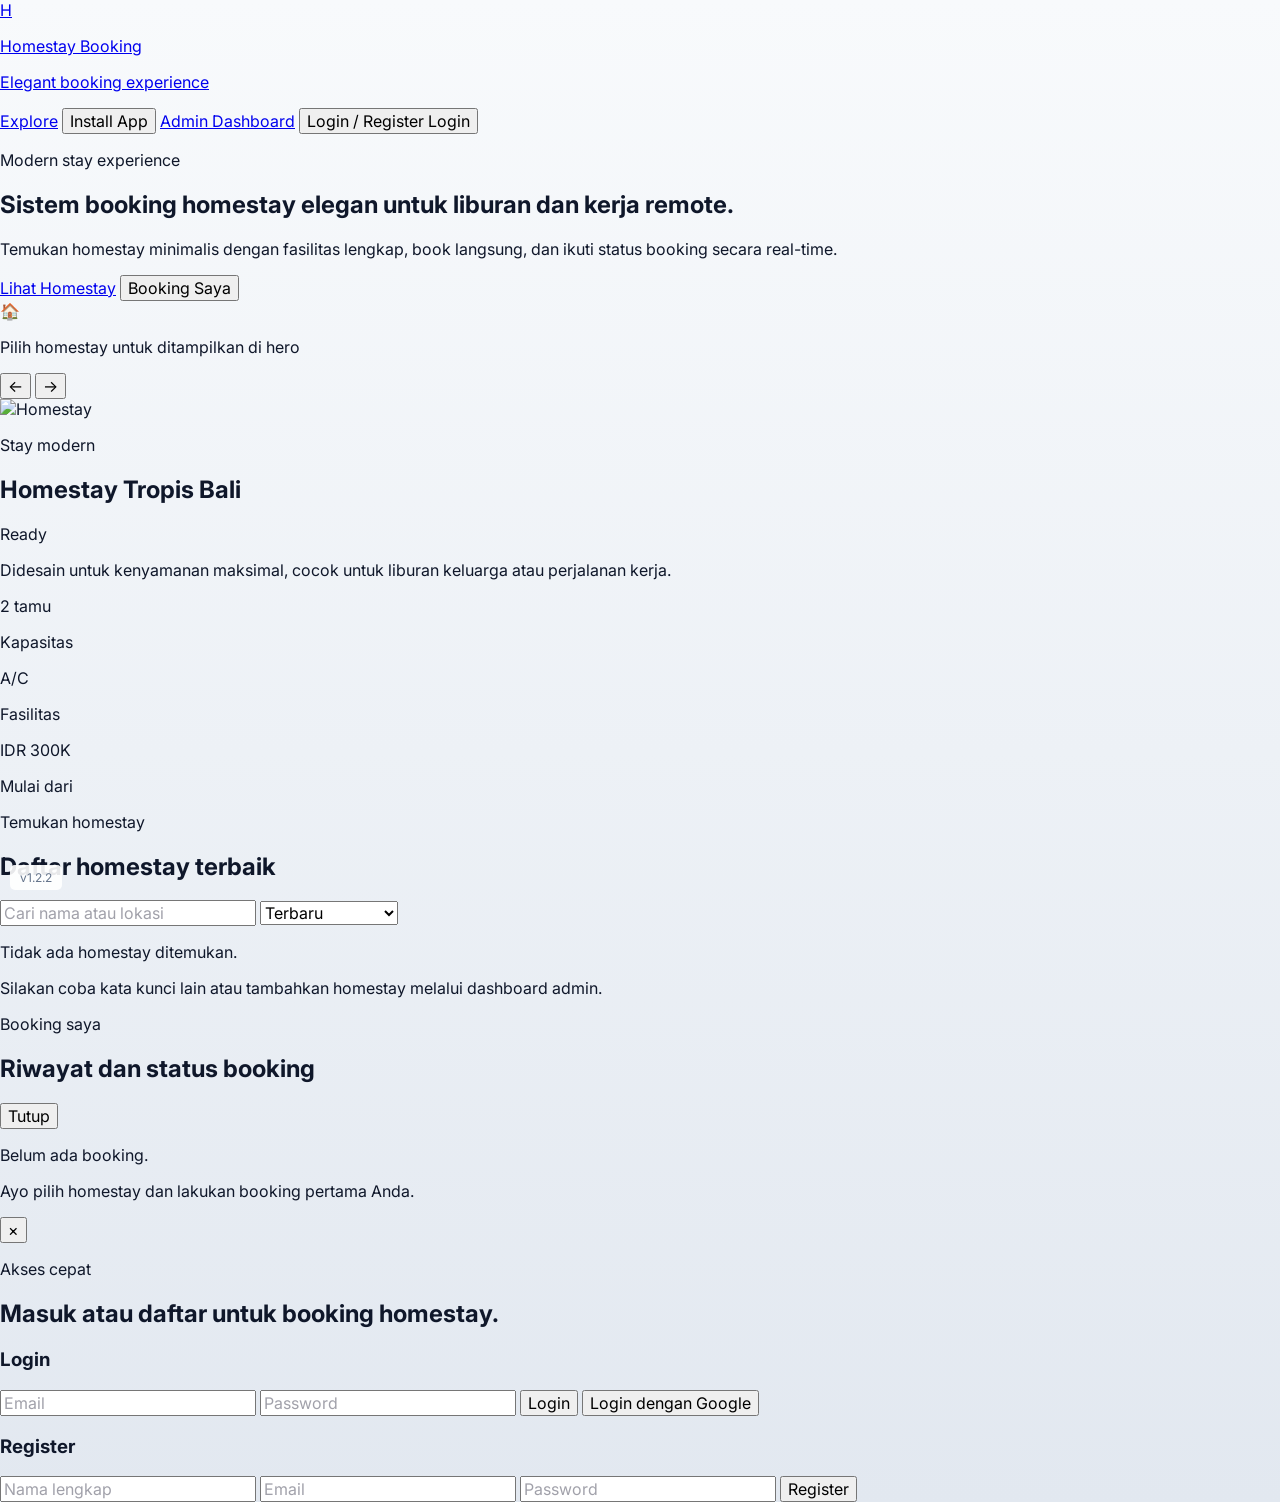
==== index.html @ d57954d3 "Header Optimized for mobile devices" ====
<!doctype html>
<html lang="id">
  <head>
    <meta charset="UTF-8" />
    <meta
      name="viewport"
      content="width=device-width, initial-scale=1.0, viewport-fit=cover"
    />
    <title>Homestay Booking System</title>
    <meta name="theme-color" content="#0f172a" />
    <meta name="mobile-web-app-capable" content="yes" />
    <meta name="apple-mobile-web-app-capable" content="yes" />
    <meta name="apple-mobile-web-app-status-bar-style" content="default" />
    <meta name="apple-mobile-web-app-title" content="Homestay Booking" />
    <link rel="manifest" href="manifest.json" />
    <link rel="apple-touch-icon" href="assets/icons/app-icon.svg" />
    <script src="https://cdn.tailwindcss.com"></script>
    <link rel="preconnect" href="https://fonts.googleapis.com" />
    <link rel="preconnect" href="https://fonts.gstatic.com" crossorigin />
    <link
      href="https://fonts.googleapis.com/css2?family=Inter:wght@400;500;600;700&display=swap"
      rel="stylesheet"
    />
    <link rel="stylesheet" href="assets/css/style.css" />
    <link
      rel="stylesheet"
      href="https://cdn.jsdelivr.net/npm/flatpickr/dist/flatpickr.min.css"
    />
  </head>
  <body class="bg-slate-50 text-slate-900">
    <div class="min-h-screen">
      <header
        class="sticky top-0 z-40 border-b border-slate-200/80 bg-white/95 backdrop-blur-lg"
      >
        <div
          class="mx-auto flex max-w-7xl items-center justify-between px-4 py-3 sm:px-6 lg:px-8"
        >
          <a href="index.html" class="flex items-center gap-2 text-slate-900">
            <div
              class="inline-flex h-10 w-10 items-center justify-center rounded-2xl bg-slate-900 text-white sm:h-11 sm:w-11 sm:rounded-3xl"
            >
              H
            </div>
            <div class="hidden sm:block">
              <p class="text-sm font-semibold leading-none">Homestay Booking</p>
              <p class="text-xs text-slate-500">Elegant booking experience</p>
            </div>
          </a>
          <div class="flex items-center gap-2 sm:gap-3">
            <a
              href="#list"
              class="hidden sm:inline-flex rounded-full border border-slate-200 bg-white px-4 py-2 text-sm text-slate-700 transition hover:bg-slate-50"
              >Explore</a
            >
            <button
              id="installButton"
              class="hidden sm:inline-flex rounded-full border border-slate-200 bg-white px-4 py-2 text-sm text-slate-700 transition hover:bg-slate-50"
            >
              Install App
            </button>
            <a
              id="adminLink"
              href="admin.html"
              class="hidden sm:inline-flex rounded-full bg-slate-900 px-4 py-2 text-sm font-semibold text-white transition hover:bg-slate-800"
              >Admin Dashboard</a
            >
            <button
              id="authToggleButton"
              class="inline-flex items-center justify-center rounded-full bg-slate-900 px-4 py-2 text-sm font-semibold text-white transition hover:bg-slate-800"
            >
              <span class="hidden sm:inline">Login / Register</span>
              <span class="sm:hidden">Login</span>
            </button>
          </div>
        </div>
      </header>

      <main class="mx-auto max-w-7xl px-4 py-10 sm:px-6 lg:px-8">
        <section
          id="heroSection"
          class="grid gap-10 lg:grid-cols-[1.1fr_0.9fr] lg:items-center"
        >
          <div class="space-y-6">
            <p
              class="inline-flex rounded-full bg-slate-100 px-4 py-1 text-sm text-slate-700"
            >
              Modern stay experience
            </p>
            <h1
              class="text-4xl font-semibold tracking-tight text-slate-900 sm:text-5xl"
            >
              Sistem booking homestay elegan untuk liburan dan kerja remote.
            </h1>
            <p class="max-w-2xl text-lg leading-8 text-slate-600">
              Temukan homestay minimalis dengan fasilitas lengkap, book
              langsung, dan ikuti status booking secara real-time.
            </p>
            <div class="flex flex-col gap-3 sm:flex-row sm:items-center">
              <a
                href="#list"
                class="inline-flex items-center justify-center rounded-full bg-slate-900 px-6 py-3 text-sm font-semibold text-white transition hover:bg-slate-800"
                >Lihat Homestay</a
              >
              <button
                id="showMyBookings"
                class="inline-flex items-center justify-center rounded-full border border-slate-200 bg-white px-6 py-3 text-sm font-semibold text-slate-900 transition hover:border-slate-300"
              >
                Booking Saya
              </button>
            </div>
          </div>
          <div
            id="heroContainer"
            class="rounded-[2rem] bg-gradient-to-b from-slate-900 via-slate-800 to-slate-900 p-1 shadow-2xl shadow-slate-900/10 relative"
          >
            <!-- Placeholder when no hero homestays are selected -->
            <div
              id="heroPlaceholder"
              class="hidden relative overflow-hidden rounded-[2rem] bg-white p-6 sm:p-8"
            >
              <div
                class="aspect-square w-full rounded-3xl bg-slate-100 flex items-center justify-center"
              >
                <div class="text-center">
                  <div class="text-6xl mb-4">🏠</div>
                  <p class="text-slate-600">
                    Pilih homestay untuk ditampilkan di hero
                  </p>
                </div>
              </div>
            </div>
            <!-- Hero carousel when there are selected homestays -->
            <div id="heroCarousel" class="relative">
              <button
                id="heroPrev"
                class="absolute left-0 top-1/2 z-10 -translate-y-1/2 -translate-x-3 h-10 w-10 flex items-center justify-center rounded-full bg-white text-slate-900 shadow-lg transition hover:bg-slate-50 disabled:opacity-30 disabled:cursor-not-allowed"
              >
                ←
              </button>
              <button
                id="heroNext"
                class="absolute right-0 top-1/2 z-10 -translate-y-1/2 translate-x-3 h-10 w-10 flex items-center justify-center rounded-full bg-white text-slate-900 shadow-lg transition hover:bg-slate-50 disabled:opacity-30 disabled:cursor-not-allowed"
              >
                →
              </button>
              <div
                id="heroCard"
                class="relative overflow-hidden rounded-[2rem] bg-white p-6 sm:p-8 cursor-pointer"
              >
                <div class="aspect-square overflow-hidden rounded-3xl">
                  <img
                    id="heroImage"
                    src="https://lh3.googleusercontent.com/d/1lERc5i9spwrqGrmhOg03BsW6w4lZDdD7=s600?authuser=0"
                    alt="Homestay"
                    class="h-full w-full object-cover shadow-xl shadow-slate-900/10"
                  />
                </div>
                <div class="mt-6 space-y-4">
                  <div class="flex items-center justify-between gap-4">
                    <div>
                      <p
                        id="heroLocation"
                        class="text-sm uppercase tracking-[0.24em] text-slate-500"
                      >
                        Stay modern
                      </p>
                      <h2
                        id="heroName"
                        class="text-2xl font-semibold text-slate-900"
                      >
                        Homestay Tropis Bali
                      </h2>
                    </div>
                    <span
                      id="heroStatus"
                      class="rounded-full bg-emerald-100 px-3 py-1 text-xs font-semibold uppercase tracking-[0.26em] text-emerald-700"
                      >Ready</span
                    >
                  </div>
                  <p id="heroDescription" class="text-slate-600">
                    Didesain untuk kenyamanan maksimal, cocok untuk liburan
                    keluarga atau perjalanan kerja.
                  </p>
                  <div class="grid gap-3 sm:grid-cols-3">
                    <div class="rounded-3xl bg-slate-50 p-4 text-sm">
                      <p id="heroCapacity" class="font-semibold text-slate-900">
                        2 tamu
                      </p>
                      <p class="text-slate-500">Kapasitas</p>
                    </div>
                    <div class="rounded-3xl bg-slate-50 p-4 text-sm">
                      <p id="heroFacility" class="font-semibold text-slate-900">
                        A/C
                      </p>
                      <p class="text-slate-500">Fasilitas</p>
                    </div>
                    <div class="rounded-3xl bg-slate-50 p-4 text-sm">
                      <p id="heroPrice" class="font-semibold text-slate-900">
                        IDR 300K
                      </p>
                      <p class="text-slate-500">Mulai dari</p>
                    </div>
                  </div>
                </div>
                <div
                  id="heroIndicators"
                  class="mt-6 flex justify-center gap-2"
                ></div>
              </div>
            </div>
          </div>
        </section>

        <section id="list" class="mt-16 space-y-6">
          <div
            class="flex flex-col gap-4 sm:flex-row sm:items-center sm:justify-between"
          >
            <div>
              <p class="text-sm uppercase tracking-[0.24em] text-slate-500">
                Temukan homestay
              </p>
              <h2 class="text-3xl font-semibold tracking-tight text-slate-900">
                Daftar homestay terbaik
              </h2>
            </div>
            <div class="flex flex-col gap-3 sm:flex-row sm:items-center">
              <input
                id="searchInput"
                type="text"
                placeholder="Cari nama atau lokasi"
                class="w-full rounded-3xl border border-slate-200 bg-white px-4 py-3 text-sm text-slate-900 outline-none transition focus:border-slate-400 sm:w-72"
              />
              <select
                id="sortSelect"
                class="w-full rounded-3xl border border-slate-200 bg-white px-4 py-3 text-sm text-slate-900 outline-none transition focus:border-slate-400 sm:w-52"
              >
                <option value="newest">Terbaru</option>
                <option value="priceAsc">Harga terendah</option>
                <option value="priceDesc">Harga tertinggi</option>
              </select>
            </div>
          </div>

          <div
            id="homestayGrid"
            class="grid gap-6 sm:grid-cols-2 xl:grid-cols-3"
          ></div>
          <div
            id="emptyState"
            class="hidden rounded-3xl border border-dashed border-slate-300 bg-white p-10 text-center text-slate-500"
          >
            <p class="text-lg font-semibold">Tidak ada homestay ditemukan.</p>
            <p class="mt-2">
              Silakan coba kata kunci lain atau tambahkan homestay melalui
              dashboard admin.
            </p>
          </div>
        </section>

        <section
          id="bookingSection"
          class="mt-16 hidden rounded-[2rem] bg-white p-8 shadow-xl shadow-slate-200/80"
        >
          <div
            class="flex flex-col gap-6 sm:flex-row sm:items-center sm:justify-between"
          >
            <div>
              <p class="text-sm uppercase tracking-[0.24em] text-slate-500">
                Booking saya
              </p>
              <h2 class="text-2xl font-semibold text-slate-900">
                Riwayat dan status booking
              </h2>
            </div>
            <button
              id="closeBookingSection"
              class="rounded-full border border-slate-200 bg-slate-50 px-4 py-2 text-sm text-slate-900 transition hover:bg-slate-100"
            >
              Tutup
            </button>
          </div>
          <div id="bookingList" class="grid gap-4"></div>
          <div
            id="bookingEmptyState"
            class="hidden rounded-3xl border border-dashed border-slate-300 bg-slate-50 p-8 text-center text-slate-500"
          >
            <p class="text-lg font-semibold">Belum ada booking.</p>
            <p class="mt-2">
              Ayo pilih homestay dan lakukan booking pertama Anda.
            </p>
          </div>
        </section>
      </main>

      <div
        id="detailModal"
        class="modal-overlay fixed inset-0 z-50 items-center justify-center bg-slate-900/40 p-4 backdrop-blur-sm"
      >
        <div
          class="modal-content-mobile relative w-full max-w-5xl max-h-[90vh] overflow-hidden rounded-[2rem] bg-white shadow-2xl flex flex-col"
        >
          <button
            id="closeModal"
            class="absolute right-4 top-4 inline-flex h-11 w-11 items-center justify-center rounded-full bg-white text-slate-900 shadow-sm transition hover:bg-slate-50 z-10"
          >
            ×
          </button>
          <div
            class="modal-padding-mobile grid gap-6 lg:grid-cols-[1.2fr_0.8fr] p-6 sm:p-8 overflow-y-auto flex-1"
          >
            <div>
              <div class="aspect-square overflow-hidden rounded-3xl mb-6">
                <img
                  id="detailImage"
                  src=""
                  alt="Homestay image"
                  class="h-full w-full object-cover shadow-sm"
                />
              </div>
              <div>
                <p
                  id="detailLocation"
                  class="text-sm uppercase tracking-[0.24em] text-slate-500"
                ></p>
                <h2
                  id="detailName"
                  class="mt-3 text-3xl font-semibold text-slate-900"
                ></h2>
                <p
                  id="detailPrice"
                  class="mt-4 text-xl font-semibold text-emerald-700"
                ></p>
                <p id="detailDescription" class="mt-4 text-slate-600"></p>
                <div
                  id="detailFacilities"
                  class="mt-6 grid gap-3 sm:grid-cols-2"
                ></div>
              </div>
            </div>
            <div class="rounded-[1.5rem] bg-slate-50 p-6 shadow-sm">
              <div class="mb-6 rounded-3xl bg-white p-6 shadow-sm">
                <h3 class="text-lg font-semibold text-slate-900">Booking</h3>
                <div class="mt-4 space-y-4">
                  <div>
                    <label class="mb-2 block text-sm font-medium text-slate-600"
                      >Check-in</label
                    >
                    <input
                      id="checkinDate"
                      type="date"
                      class="w-full rounded-3xl border border-slate-200 bg-white px-4 py-3 text-sm text-slate-900 outline-none transition focus:border-slate-400"
                    />
                  </div>
                  <div>
                    <label class="mb-2 block text-sm font-medium text-slate-600"
                      >Check-out</label
                    >
                    <input
                      id="checkoutDate"
                      type="date"
                      disabled
                      class="w-full rounded-3xl border border-slate-200 bg-white px-4 py-3 text-sm text-slate-900 outline-none transition focus:border-slate-400"
                    />
                  </div>
                  <button
                    id="bookButton"
                    class="w-full rounded-3xl bg-slate-900 px-5 py-3 text-sm font-semibold text-white transition hover:bg-slate-800"
                  >
                    Book sekarang
                  </button>
                </div>
              </div>
              <div class="rounded-3xl bg-white p-6 shadow-sm">
                <h3 class="text-lg font-semibold text-slate-900">Informasi</h3>
                <p class="mt-3 text-sm leading-7 text-slate-600">
                  Untuk memesan, login terlebih dahulu dan pilih tanggal
                  check-in serta check-out. Status booking akan muncul di bagian
                  booking saya.
                </p>
              </div>
            </div>
          </div>
        </div>
      </div>

      <div
        id="authPanel"
        class="fixed inset-0 z-50 hidden items-center justify-center bg-slate-900/60 p-4 backdrop-blur-sm"
      >
        <div
          class="relative w-full max-w-3xl max-h-[90vh] overflow-hidden rounded-[2rem] bg-white shadow-2xl flex flex-col modal-content-mobile"
        >
          <button
            id="closeAuthPanel"
            class="absolute right-4 top-4 inline-flex h-11 w-11 items-center justify-center rounded-full bg-slate-100 text-slate-900 shadow-sm transition hover:bg-slate-200 z-10"
          >
            ×
          </button>
          <div
            class="grid gap-6 lg:grid-cols-2 p-6 sm:p-8 overflow-y-auto flex-1 auth-grid-mobile modal-padding-mobile"
          >
            <div
              class="space-y-4 border-r border-slate-200 pr-4 lg:pr-8 auth-border-mobile"
            >
              <p class="text-sm uppercase tracking-[0.24em] text-slate-500">
                Akses cepat
              </p>
              <h2 class="text-3xl font-semibold text-slate-900">
                Masuk atau daftar untuk booking homestay.
              </h2>
            </div>
            <div class="space-y-6">
              <div class="rounded-[1.5rem] bg-slate-50 p-6">
                <h3 class="text-lg font-semibold text-slate-900">Login</h3>
                <div class="mt-4 space-y-4">
                  <input
                    id="loginEmail"
                    type="email"
                    placeholder="Email"
                    autocomplete="email"
                    class="w-full rounded-3xl border border-slate-200 bg-white px-4 py-3 text-sm text-slate-900 outline-none transition focus:border-slate-400"
                  />
                  <input
                    id="loginPassword"
                    type="password"
                    placeholder="Password"
                    autocomplete="current-password"
                    class="w-full rounded-3xl border border-slate-200 bg-white px-4 py-3 text-sm text-slate-900 outline-none transition focus:border-slate-400"
                  />
                  <button
                    id="loginButton"
                    class="w-full rounded-3xl bg-slate-900 px-5 py-3 text-sm font-semibold text-white transition hover:bg-slate-800"
                  >
                    Login
                  </button>
                  <button
                    id="googleLoginButton"
                    class="w-full rounded-3xl border border-slate-200 bg-white px-5 py-3 text-sm font-semibold text-slate-900 transition hover:bg-slate-100"
                  >
                    Login dengan Google
                  </button>
                </div>
              </div>
              <div class="rounded-[1.5rem] bg-slate-50 p-6">
                <h3 class="text-lg font-semibold text-slate-900">Register</h3>
                <div class="mt-4 space-y-4">
                  <input
                    id="registerName"
                    type="text"
                    placeholder="Nama lengkap"
                    autocomplete="name"
                    class="w-full rounded-3xl border border-slate-200 bg-white px-4 py-3 text-sm text-slate-900 outline-none transition focus:border-slate-400"
                  />
                  <input
                    id="registerEmail"
                    type="email"
                    placeholder="Email"
                    autocomplete="email"
                    class="w-full rounded-3xl border border-slate-200 bg-white px-4 py-3 text-sm text-slate-900 outline-none transition focus:border-slate-400"
                  />
                  <input
                    id="registerPassword"
                    type="password"
                    placeholder="Password"
                    autocomplete="new-password"
                    class="w-full rounded-3xl border border-slate-200 bg-white px-4 py-3 text-sm text-slate-900 outline-none transition focus:border-slate-400"
                  />
                  <button
                    id="registerButton"
                    class="w-full rounded-3xl bg-emerald-600 px-5 py-3 text-sm font-semibold text-white transition hover:bg-emerald-700"
                  >
                    Register
                  </button>
                </div>
              </div>
            </div>
          </div>
        </div>
      </div>
    </div>

    <script src="https://cdn.jsdelivr.net/npm/flatpickr"></script>
    <script type="module" src="js/app.js"></script>
    <script>
      fetch("version.html")
        .then((response) => response.text())
        .then((html) => {
          document.body.insertAdjacentHTML("beforeend", html);
        });
    </script>
  </body>
</html>
---- assets/css/style.css ----
@import url('https://fonts.googleapis.com/css2?family=Inter:wght@400;500;600;700&display=swap');

:root {
  color-scheme: light;
}

html {
  scroll-behavior: smooth;
  min-height: 100%;
  background: #f8fafc;
}

*, *::before, *::after {
  box-sizing: border-box;
}

body {
  min-height: 100vh;
  margin: 0;
  font-family: 'Inter', system-ui, sans-serif;
  background: linear-gradient(180deg, #f8fafc 0%, #e2e8f0 100%);
  color: #0f172a;
  -webkit-font-smoothing: antialiased;
}

button,
input,
textarea,
select {
  font: inherit;
  -webkit-tap-highlight-color: transparent;
}

button {
  cursor: pointer;
}

::selection {
  background: rgba(16, 185, 129, 0.25);
}

.toast-enter {
  opacity: 0;
  transform: translateY(-8px);
}

.toast-show {
  animation: slideIn 0.2s ease-out forwards;
}

@keyframes slideIn {
  to {
    opacity: 1;
    transform: translateY(0);
  }
}

input::placeholder,
textarea::placeholder {
  color: #a1a1aa;
}

img.cover {
  object-fit: cover;
}

/* Optimized image styles for square (1:1) aspect ratio */
img {
  display: block;
  max-width: 100%;
  height: auto;
}

/* Ensure object-cover works well with square containers */
.aspect-square img {
  object-fit: cover;
  object-position: center;
}

#bookingCalendar {
  max-width: 100%;
}

.calendar-day {
  aspect-ratio: 1 / 1;
  display: grid;
  place-items: center;
  border-radius: 0.75rem;
  font-size: 0.88rem;
  font-weight: 600;
  color: #0f172a;
}

.calendar-day:hover {
  background-color: #f8fafc;
}

.calendar-day.disabled {
  background-color: #f1f5f9;
  color: #94a3b8;
  cursor: not-allowed;
}

.calendar-day.selected {
  background-color: #0f172a;
  color: #fff;
}

.calendar-day.in-range {
  background-color: #e2e8f0;
  color: #0f172a;
}

/* Modal styles */
.modal-overlay {
  display: none;
}

.modal-overlay.active {
  display: flex;
}

/* Mobile optimizations */
@media (max-width: 640px) {
  h1 {
    font-size: 2.5rem !important;
  }
  
  h2 {
    font-size: 1.75rem !important;
  }
  
  /* Modal for mobile: full-screen with smaller radius */
  .modal-content-mobile {
    border-radius: 1.5rem !important;
    max-height: 95vh !important;
  }
  
  /* Adjust padding for modals on mobile */
  .modal-padding-mobile {
    padding: 1.5rem !important;
  }
  
  /* Stack login/register on mobile */
  .auth-grid-mobile {
    grid-template-columns: 1fr !important;
  }
  
  .auth-border-mobile {
    border-right: none !important;
    border-bottom: 1px solid #e2e8f0;
    padding-bottom: 1.5rem;
    margin-bottom: 1.5rem;
    padding-right: 0 !important;
  }
}
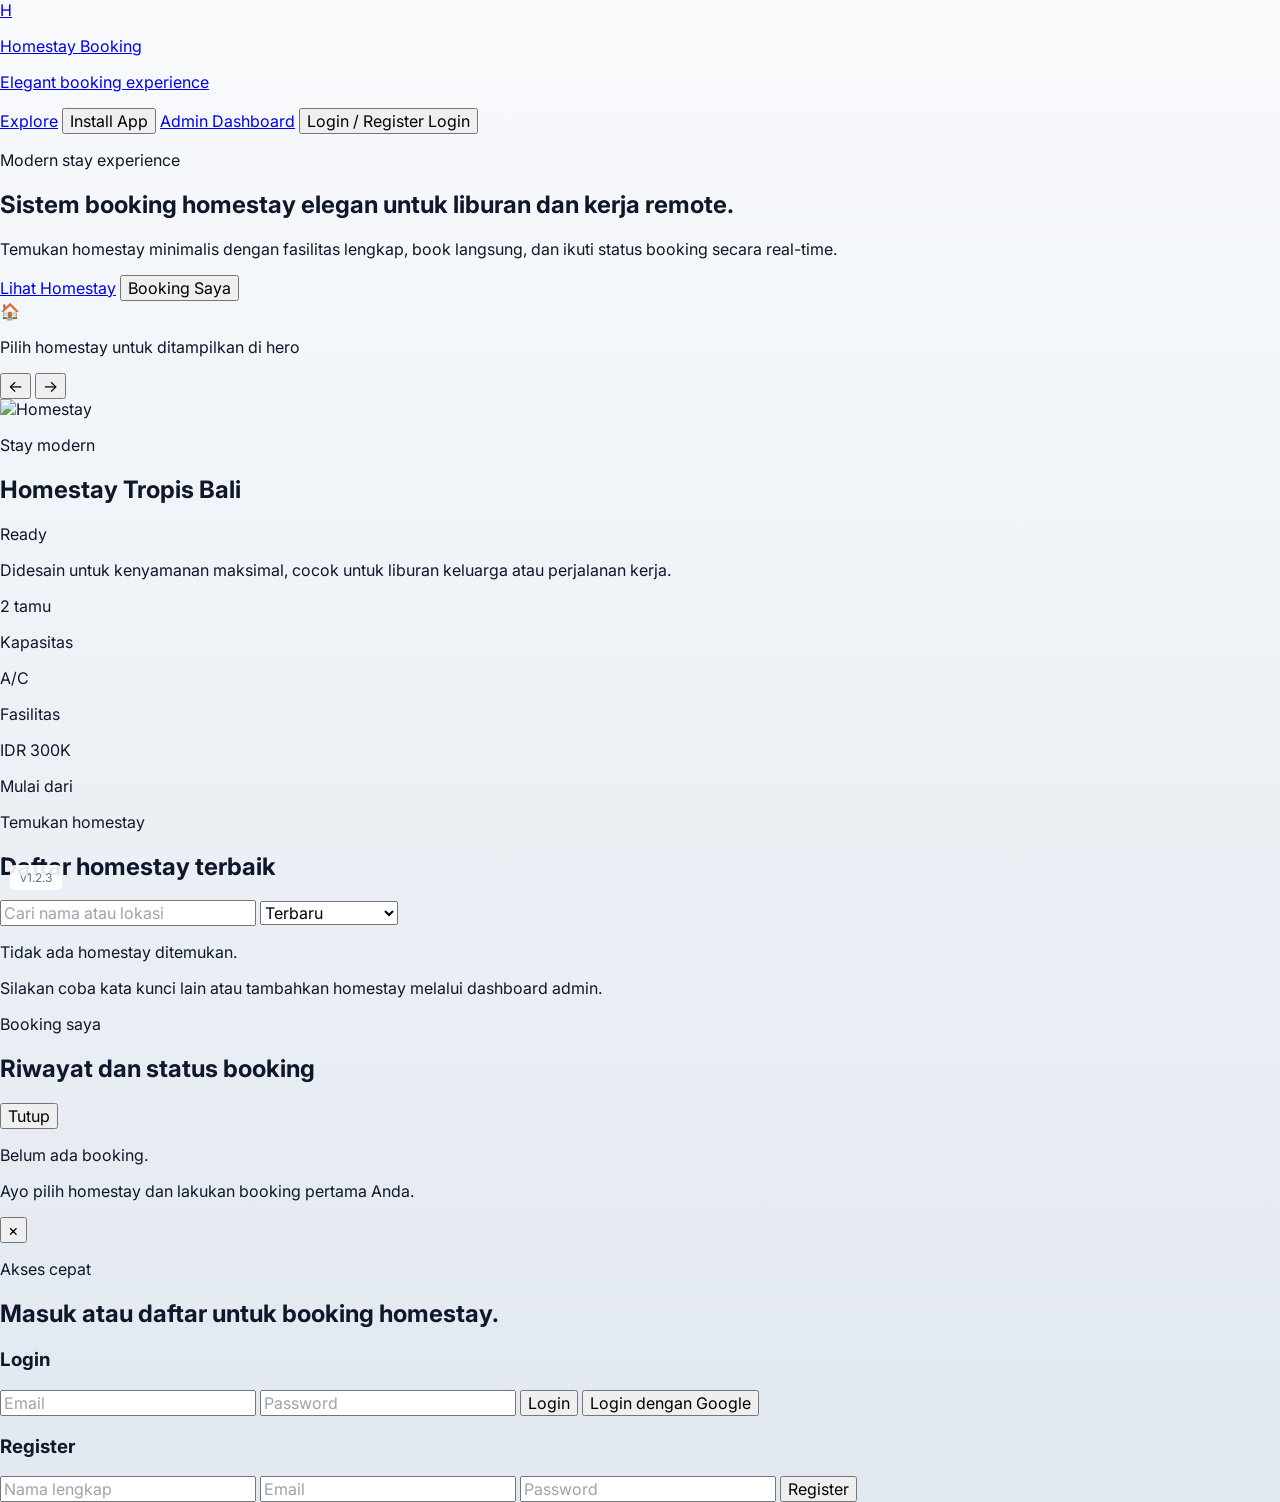
==== commit 17e0a727: "Header Optimized for mobile devices" ====
--- a/index.html
+++ b/index.html
@@ -75,23 +75,23 @@
         </div>
       </header>
 
-      <main class="mx-auto max-w-7xl px-4 py-10 sm:px-6 lg:px-8">
+      <main class="mx-auto max-w-7xl px-4 py-8 sm:px-6 lg:px-8">
         <section
           id="heroSection"
-          class="grid gap-10 lg:grid-cols-[1.1fr_0.9fr] lg:items-center"
+          class="grid gap-8 lg:grid-cols-[1.1fr_0.9fr] lg:items-center"
         >
-          <div class="space-y-6">
+          <div class="space-y-5">
             <p
               class="inline-flex rounded-full bg-slate-100 px-4 py-1 text-sm text-slate-700"
             >
               Modern stay experience
             </p>
             <h1
-              class="text-4xl font-semibold tracking-tight text-slate-900 sm:text-5xl"
+              class="text-3xl font-semibold tracking-tight text-slate-900 sm:text-4xl lg:text-5xl"
             >
               Sistem booking homestay elegan untuk liburan dan kerja remote.
             </h1>
-            <p class="max-w-2xl text-lg leading-8 text-slate-600">
+            <p class="text-base leading-7 text-slate-600">
               Temukan homestay minimalis dengan fasilitas lengkap, book
               langsung, dan ikuti status booking secara real-time.
             </p>
@@ -211,7 +211,7 @@
           </div>
         </section>
 
-        <section id="list" class="mt-16 space-y-6">
+        <section id="list" class="mt-12 space-y-5">
           <div
             class="flex flex-col gap-4 sm:flex-row sm:items-center sm:justify-between"
           >
@@ -219,11 +219,15 @@
               <p class="text-sm uppercase tracking-[0.24em] text-slate-500">
                 Temukan homestay
               </p>
-              <h2 class="text-3xl font-semibold tracking-tight text-slate-900">
+              <h2
+                class="text-2xl font-semibold tracking-tight text-slate-900 sm:text-3xl"
+              >
                 Daftar homestay terbaik
               </h2>
             </div>
-            <div class="flex flex-col gap-3 sm:flex-row sm:items-center">
+            <div
+              class="flex flex-col gap-3 sm:flex-row sm:items-center w-full sm:w-auto"
+            >
               <input
                 id="searchInput"
                 type="text"
@@ -243,14 +247,16 @@
 
           <div
             id="homestayGrid"
-            class="grid gap-6 sm:grid-cols-2 xl:grid-cols-3"
+            class="grid gap-4 sm:gap-6 sm:grid-cols-2 xl:grid-cols-3"
           ></div>
           <div
             id="emptyState"
-            class="hidden rounded-3xl border border-dashed border-slate-300 bg-white p-10 text-center text-slate-500"
-          >
-            <p class="text-lg font-semibold">Tidak ada homestay ditemukan.</p>
-            <p class="mt-2">
+            class="hidden rounded-3xl border border-dashed border-slate-300 bg-white p-6 sm:p-10 text-center text-slate-500"
+          >
+            <p class="text-base sm:text-lg font-semibold">
+              Tidak ada homestay ditemukan.
+            </p>
+            <p class="mt-2 text-sm sm:text-base">
               Silakan coba kata kunci lain atau tambahkan homestay melalui
               dashboard admin.
             </p>
@@ -259,16 +265,16 @@
 
         <section
           id="bookingSection"
-          class="mt-16 hidden rounded-[2rem] bg-white p-8 shadow-xl shadow-slate-200/80"
+          class="mt-12 hidden rounded-[2rem] bg-white p-6 sm:p-8 shadow-xl shadow-slate-200/80"
         >
           <div
-            class="flex flex-col gap-6 sm:flex-row sm:items-center sm:justify-between"
+            class="flex flex-col gap-4 sm:flex-row sm:items-center sm:justify-between"
           >
             <div>
               <p class="text-sm uppercase tracking-[0.24em] text-slate-500">
                 Booking saya
               </p>
-              <h2 class="text-2xl font-semibold text-slate-900">
+              <h2 class="text-xl sm:text-2xl font-semibold text-slate-900">
                 Riwayat dan status booking
               </h2>
             </div>
@@ -279,13 +285,13 @@
               Tutup
             </button>
           </div>
-          <div id="bookingList" class="grid gap-4"></div>
+          <div id="bookingList" class="grid gap-4 mt-6"></div>
           <div
             id="bookingEmptyState"
-            class="hidden rounded-3xl border border-dashed border-slate-300 bg-slate-50 p-8 text-center text-slate-500"
-          >
-            <p class="text-lg font-semibold">Belum ada booking.</p>
-            <p class="mt-2">
+            class="hidden rounded-3xl border border-dashed border-slate-300 bg-slate-50 p-6 sm:p-8 text-center text-slate-500 mt-6"
+          >
+            <p class="text-base sm:text-lg font-semibold">Belum ada booking.</p>
+            <p class="mt-2 text-sm sm:text-base">
               Ayo pilih homestay dan lakukan booking pertama Anda.
             </p>
           </div>
--- a/assets/css/style.css
+++ b/assets/css/style.css
@@ -123,34 +123,45 @@
 /* Mobile optimizations */
 @media (max-width: 640px) {
   h1 {
-    font-size: 2.5rem !important;
+    font-size: 2.25rem !important;
   }
-  
+
   h2 {
-    font-size: 1.75rem !important;
+    font-size: 1.5rem !important;
   }
-  
+
   /* Modal for mobile: full-screen with smaller radius */
   .modal-content-mobile {
-    border-radius: 1.5rem !important;
+    border-radius: 1.25rem !important;
     max-height: 95vh !important;
   }
-  
+
   /* Adjust padding for modals on mobile */
   .modal-padding-mobile {
-    padding: 1.5rem !important;
+    padding: 1.25rem !important;
   }
-  
+
   /* Stack login/register on mobile */
   .auth-grid-mobile {
     grid-template-columns: 1fr !important;
   }
-  
+
   .auth-border-mobile {
     border-right: none !important;
     border-bottom: 1px solid #e2e8f0;
-    padding-bottom: 1.5rem;
-    margin-bottom: 1.5rem;
+    padding-bottom: 1.25rem;
+    margin-bottom: 1.25rem;
     padding-right: 0 !important;
   }
+
+  /* Smaller padding for form elements on mobile */
+  input, button, select, textarea {
+    padding-top: 0.625rem !important;
+    padding-bottom: 0.625rem !important;
+  }
+
+  /* Reduce gap in hero card on mobile */
+  #heroCard {
+    padding: 1.25rem !important;
+  }
 }
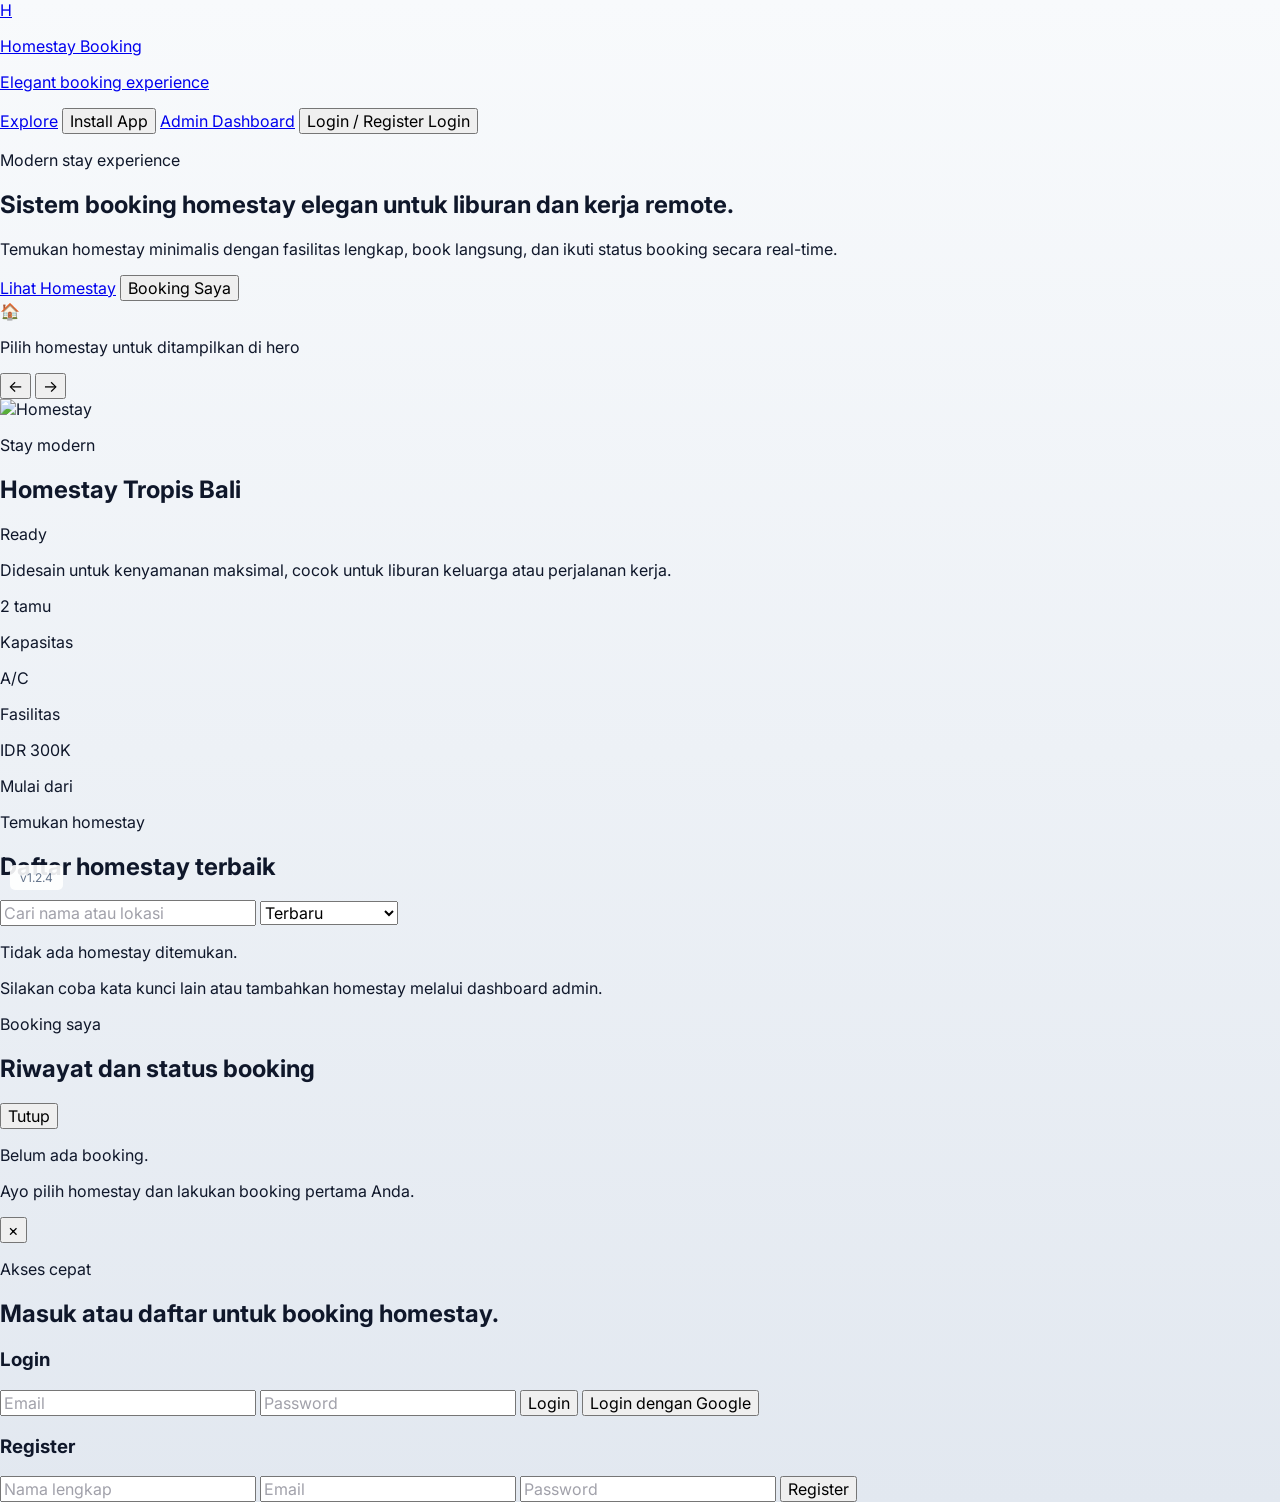
==== commit b87deb3f: "Header Optimized for mobile devices" ====
--- a/index.html
+++ b/index.html
@@ -33,11 +33,11 @@
         class="sticky top-0 z-40 border-b border-slate-200/80 bg-white/95 backdrop-blur-lg"
       >
         <div
-          class="mx-auto flex max-w-7xl items-center justify-between px-4 py-3 sm:px-6 lg:px-8"
+          class="mx-auto flex max-w-7xl items-center justify-between px-3 py-2.5 sm:px-6 lg:px-8 sm:py-3"
         >
           <a href="index.html" class="flex items-center gap-2 text-slate-900">
             <div
-              class="inline-flex h-10 w-10 items-center justify-center rounded-2xl bg-slate-900 text-white sm:h-11 sm:w-11 sm:rounded-3xl"
+              class="inline-flex h-9 w-9 items-center justify-center rounded-2xl bg-slate-900 text-white sm:h-11 sm:w-11 sm:rounded-3xl"
             >
               H
             </div>
@@ -66,7 +66,7 @@
             >
             <button
               id="authToggleButton"
-              class="inline-flex items-center justify-center rounded-full bg-slate-900 px-4 py-2 text-sm font-semibold text-white transition hover:bg-slate-800"
+              class="inline-flex items-center justify-center rounded-full bg-slate-900 px-3.5 py-2 text-sm font-semibold text-white transition hover:bg-slate-800 sm:px-4"
             >
               <span class="hidden sm:inline">Login / Register</span>
               <span class="sm:hidden">Login</span>
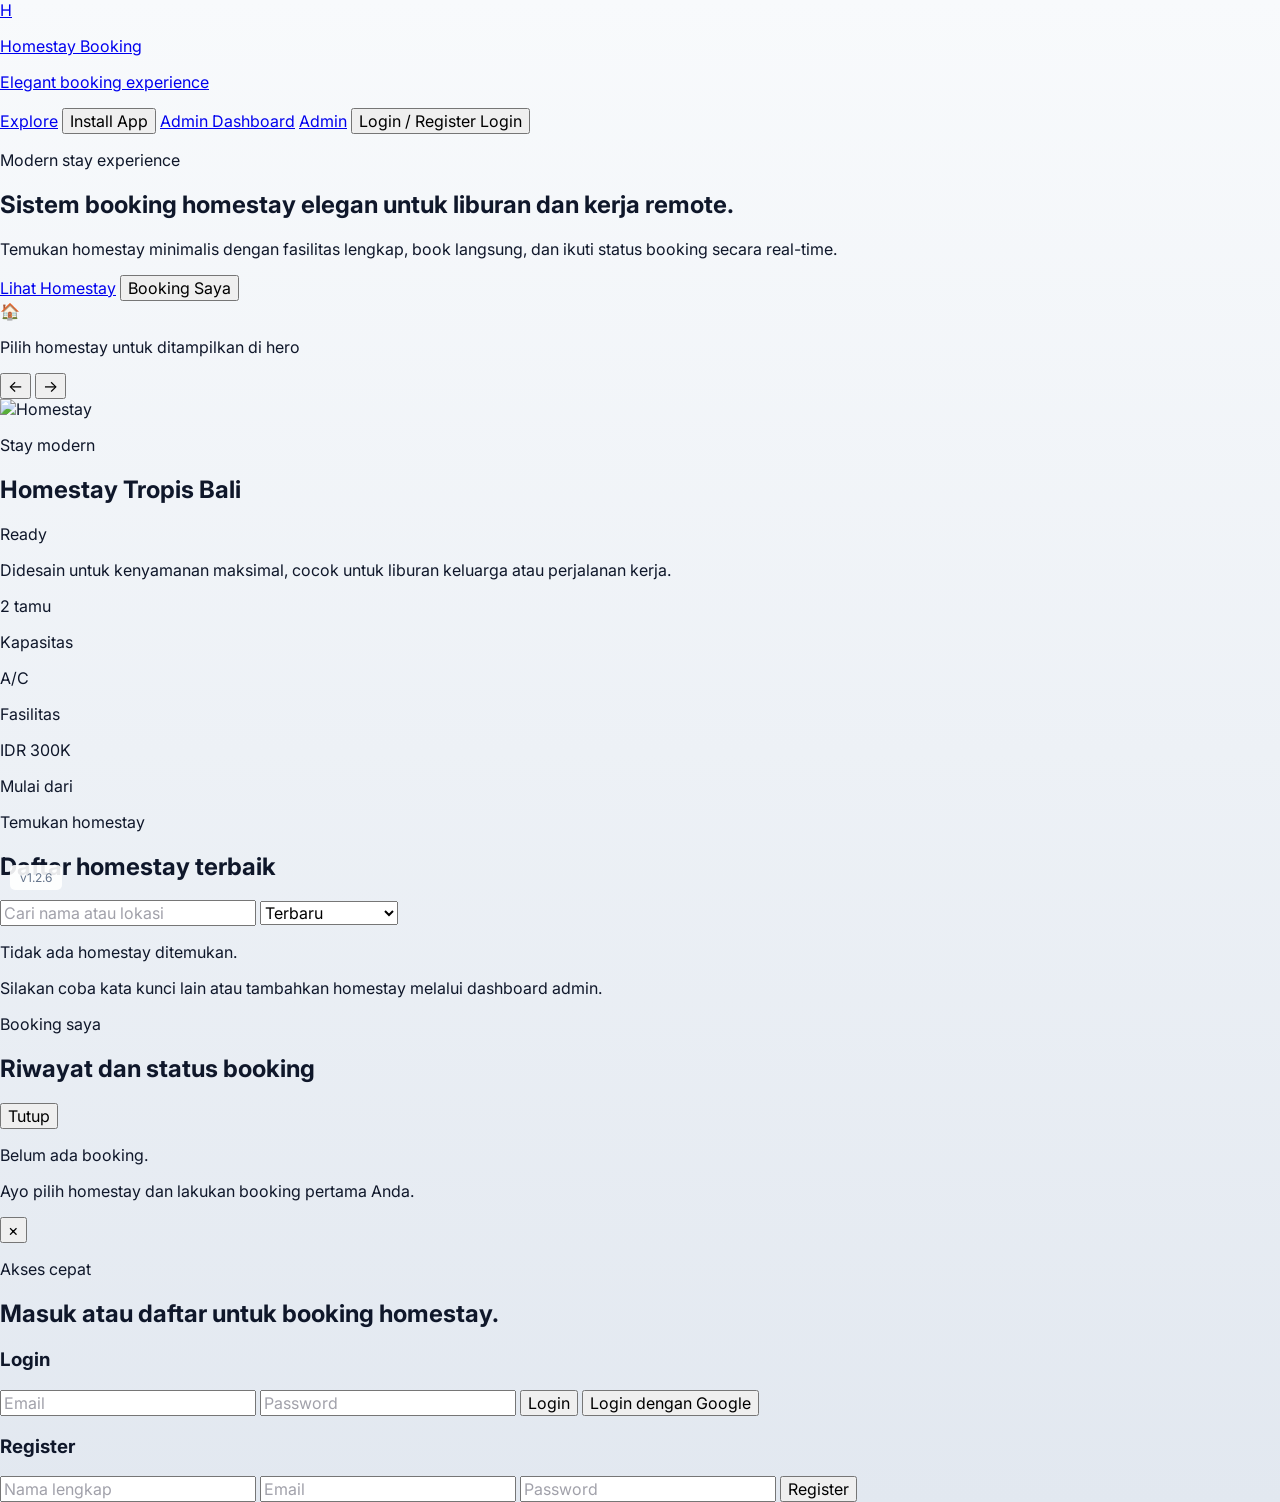
==== commit 367794a2: "admin page optimized for mobile devices" ====
--- a/index.html
+++ b/index.html
@@ -63,6 +63,12 @@
               href="admin.html"
               class="hidden sm:inline-flex rounded-full bg-slate-900 px-4 py-2 text-sm font-semibold text-white transition hover:bg-slate-800"
               >Admin Dashboard</a
+            >
+            <a
+              id="adminLinkMobile"
+              href="admin.html"
+              class="sm:hidden hidden rounded-full bg-slate-900 px-3 py-2 text-sm font-semibold text-white transition hover:bg-slate-800"
+              >Admin</a
             >
             <button
               id="authToggleButton"
--- a/assets/css/style.css
+++ b/assets/css/style.css
@@ -123,22 +123,22 @@
 /* Mobile optimizations */
 @media (max-width: 640px) {
   h1 {
-    font-size: 2.25rem !important;
+    font-size: 2rem !important;
   }
 
   h2 {
-    font-size: 1.5rem !important;
+    font-size: 1.25rem !important;
   }
 
   /* Modal for mobile: full-screen with smaller radius */
   .modal-content-mobile {
-    border-radius: 1.25rem !important;
+    border-radius: 1rem !important;
     max-height: 95vh !important;
   }
 
   /* Adjust padding for modals on mobile */
   .modal-padding-mobile {
-    padding: 1.25rem !important;
+    padding: 1rem !important;
   }
 
   /* Stack login/register on mobile */
@@ -149,19 +149,19 @@
   .auth-border-mobile {
     border-right: none !important;
     border-bottom: 1px solid #e2e8f0;
-    padding-bottom: 1.25rem;
-    margin-bottom: 1.25rem;
+    padding-bottom: 1rem;
+    margin-bottom: 1rem;
     padding-right: 0 !important;
   }
 
   /* Smaller padding for form elements on mobile */
   input, button, select, textarea {
-    padding-top: 0.625rem !important;
-    padding-bottom: 0.625rem !important;
+    padding-top: 0.5rem !important;
+    padding-bottom: 0.5rem !important;
   }
 
   /* Reduce gap in hero card on mobile */
   #heroCard {
-    padding: 1.25rem !important;
+    padding: 1rem !important;
   }
 }
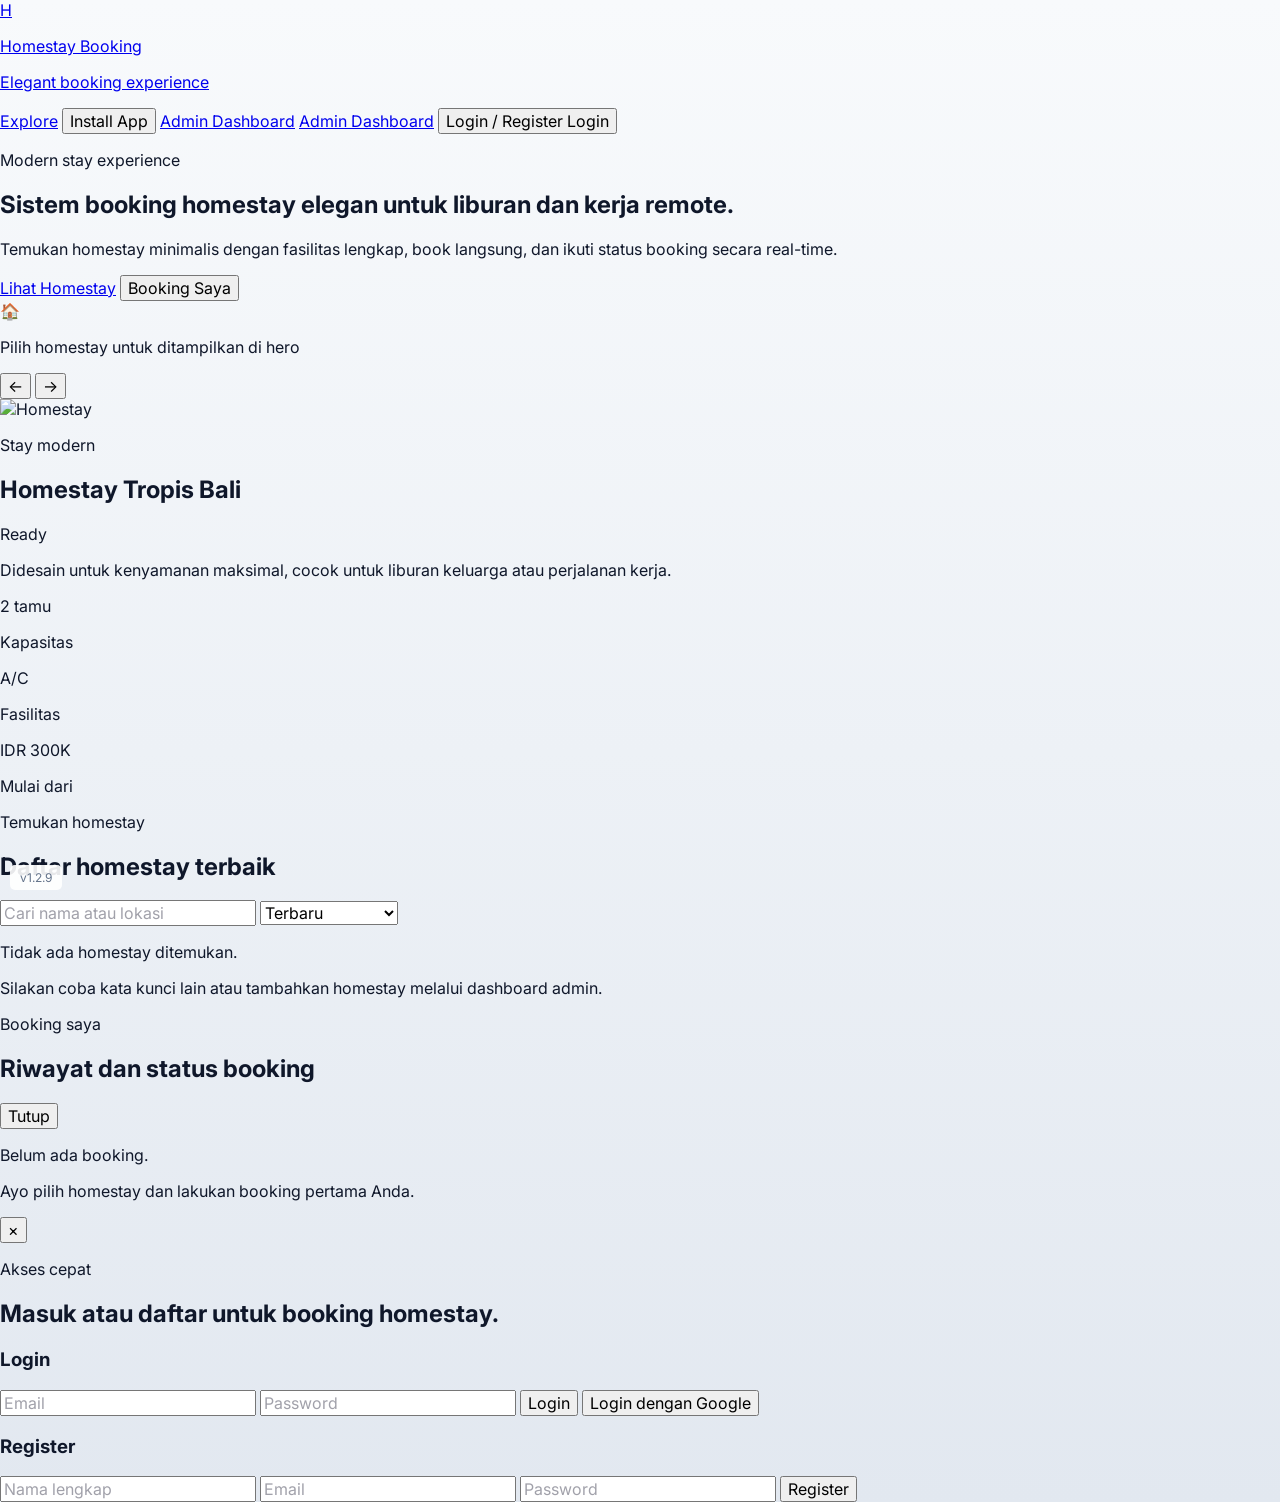
==== commit cf739c18: "admin button doubled" ====
--- a/index.html
+++ b/index.html
@@ -68,7 +68,7 @@
               id="adminLinkMobile"
               href="admin.html"
               class="sm:hidden hidden rounded-full bg-slate-900 px-3 py-2 text-sm font-semibold text-white transition hover:bg-slate-800"
-              >Admin</a
+              >Admin Dashboard</a
             >
             <button
               id="authToggleButton"
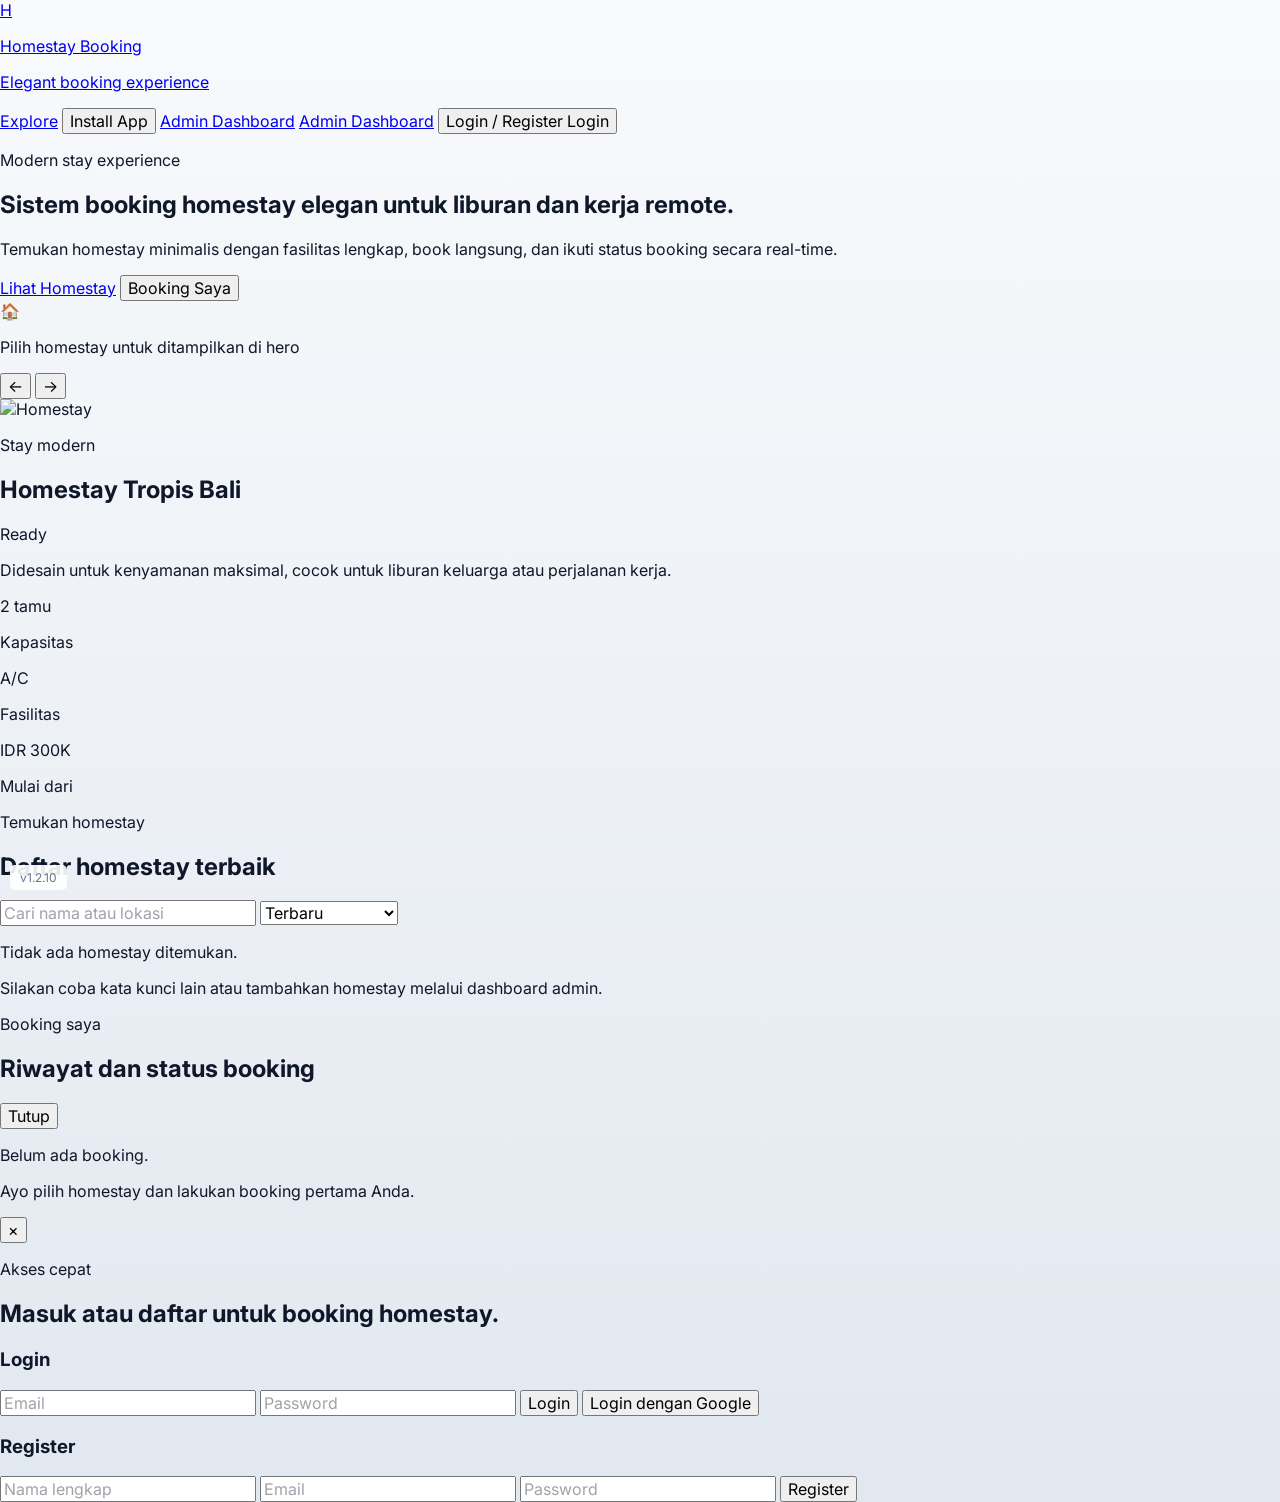
==== commit e3101c19: "logo" ====
--- a/index.html
+++ b/index.html
@@ -13,6 +13,7 @@
     <meta name="apple-mobile-web-app-status-bar-style" content="default" />
     <meta name="apple-mobile-web-app-title" content="Homestay Booking" />
     <link rel="manifest" href="manifest.json" />
+    <link rel="icon" href="assets/imgs/logo.png" />
     <link rel="apple-touch-icon" href="assets/icons/app-icon.svg" />
     <script src="https://cdn.tailwindcss.com"></script>
     <link rel="preconnect" href="https://fonts.googleapis.com" />
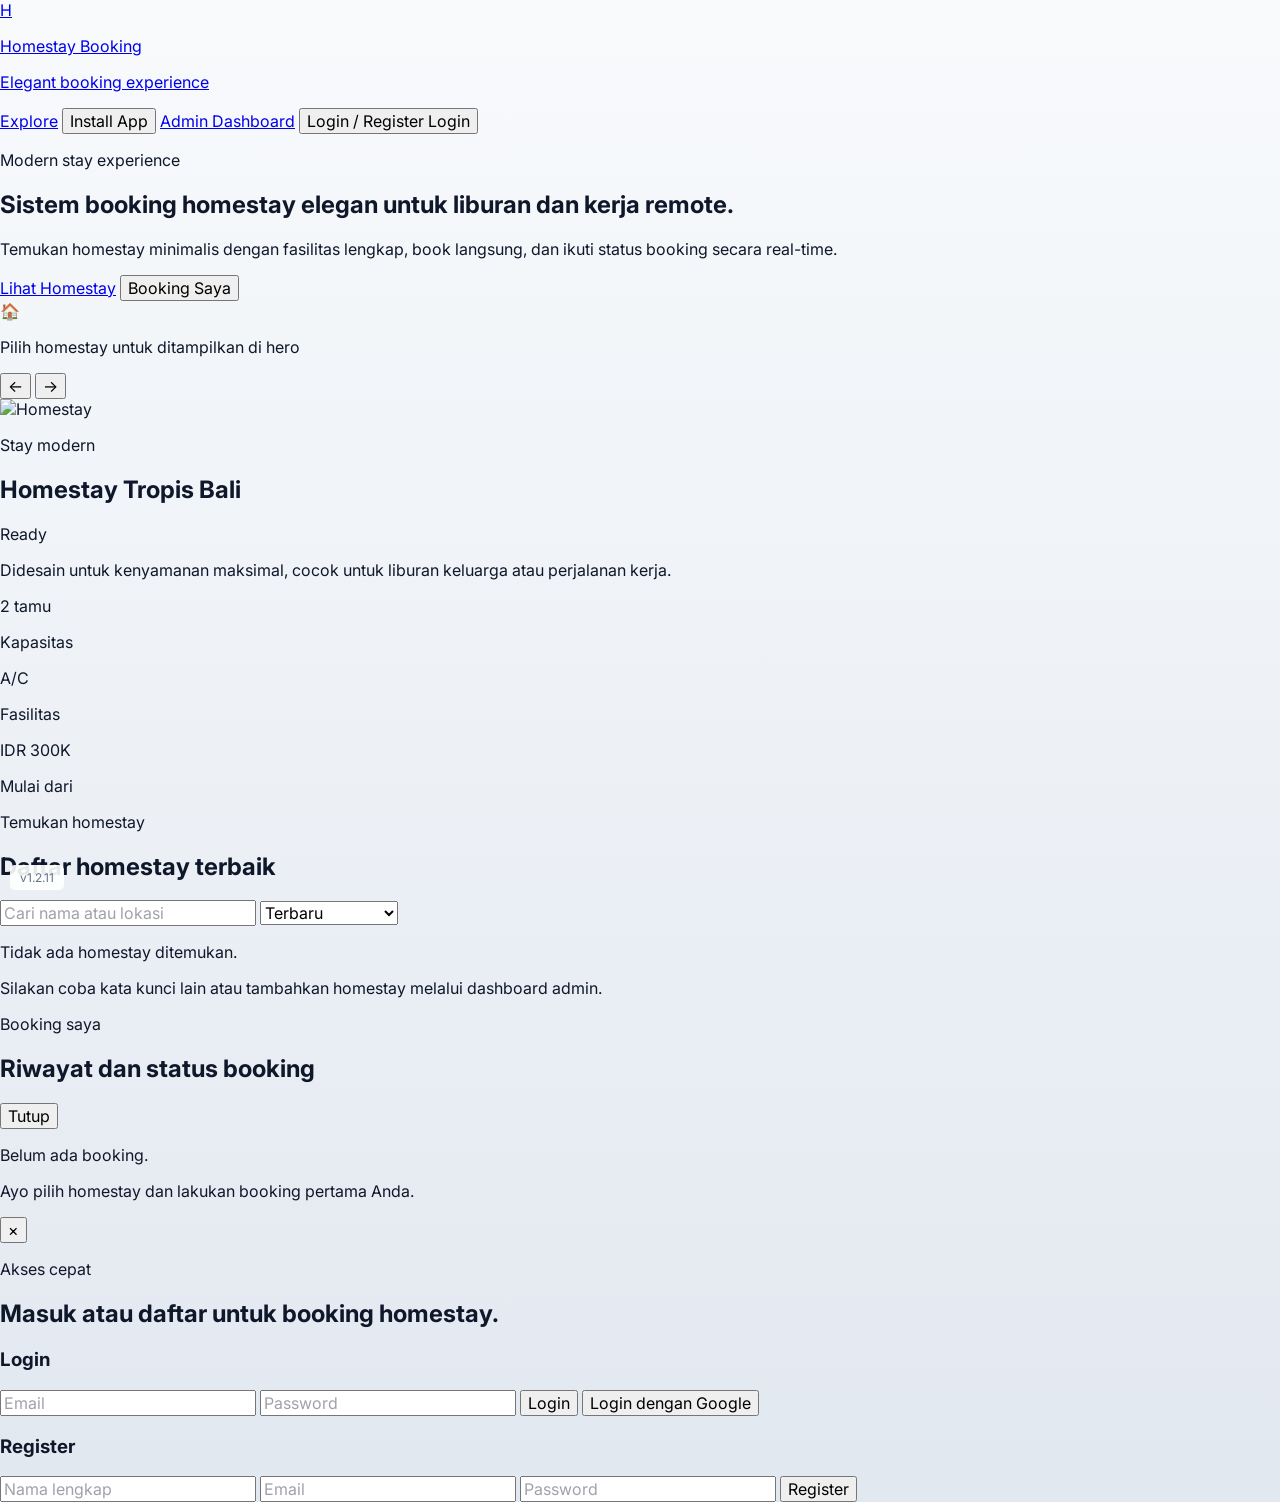
==== commit 5743136e: "button double fix" ====
--- a/index.html
+++ b/index.html
@@ -63,12 +63,6 @@
               id="adminLink"
               href="admin.html"
               class="hidden sm:inline-flex rounded-full bg-slate-900 px-4 py-2 text-sm font-semibold text-white transition hover:bg-slate-800"
-              >Admin Dashboard</a
-            >
-            <a
-              id="adminLinkMobile"
-              href="admin.html"
-              class="sm:hidden hidden rounded-full bg-slate-900 px-3 py-2 text-sm font-semibold text-white transition hover:bg-slate-800"
               >Admin Dashboard</a
             >
             <button
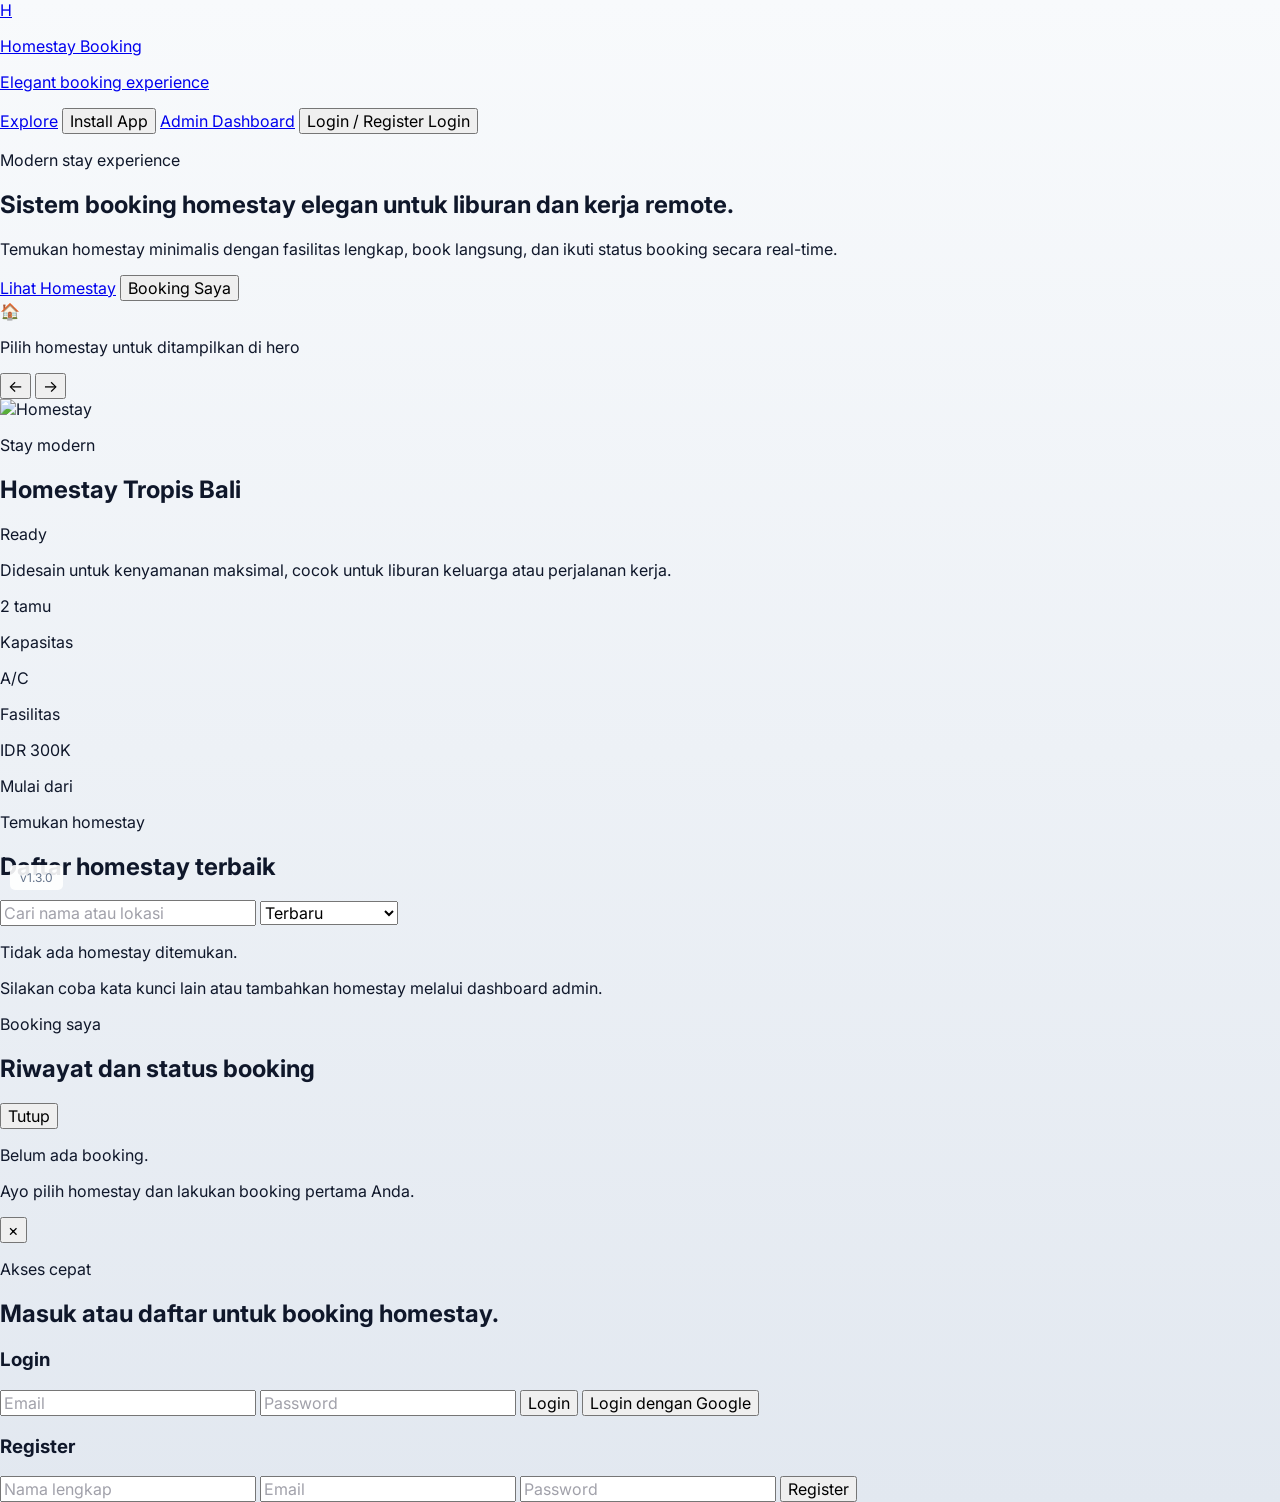
==== commit da57788b: "Caching problem" ====
--- a/index.html
+++ b/index.html
@@ -6,23 +6,29 @@
       name="viewport"
       content="width=device-width, initial-scale=1.0, viewport-fit=cover"
     />
+    <meta
+      http-equiv="Cache-Control"
+      content="no-cache, no-store, must-revalidate"
+    />
+    <meta http-equiv="Pragma" content="no-cache" />
+    <meta http-equiv="Expires" content="0" />
     <title>Homestay Booking System</title>
     <meta name="theme-color" content="#0f172a" />
     <meta name="mobile-web-app-capable" content="yes" />
     <meta name="apple-mobile-web-app-capable" content="yes" />
     <meta name="apple-mobile-web-app-status-bar-style" content="default" />
     <meta name="apple-mobile-web-app-title" content="Homestay Booking" />
-    <link rel="manifest" href="manifest.json" />
-    <link rel="icon" href="assets/imgs/logo.png" />
-    <link rel="apple-touch-icon" href="assets/icons/app-icon.svg" />
+    <link rel="manifest" href="manifest.json?v=2" />
+    <link rel="icon" href="assets/imgs/logo.png?v=2" />
+    <link rel="apple-touch-icon" href="assets/icons/app-icon.svg?v=2" />
     <script src="https://cdn.tailwindcss.com"></script>
     <link rel="preconnect" href="https://fonts.googleapis.com" />
     <link rel="preconnect" href="https://fonts.gstatic.com" crossorigin />
     <link
-      href="https://fonts.googleapis.com/css2?family=Inter:wght@400;500;600;700&display=swap"
+      href="https://fonts.googleapis.com/css2?family=Inter:wght=400;500;600;700&display=swap"
       rel="stylesheet"
     />
-    <link rel="stylesheet" href="assets/css/style.css" />
+    <link rel="stylesheet" href="assets/css/style.css?v=2" />
     <link
       rel="stylesheet"
       href="https://cdn.jsdelivr.net/npm/flatpickr/dist/flatpickr.min.css"
@@ -487,9 +493,9 @@
     </div>
 
     <script src="https://cdn.jsdelivr.net/npm/flatpickr"></script>
-    <script type="module" src="js/app.js"></script>
+    <script type="module" src="js/app.js?v=2"></script>
     <script>
-      fetch("version.html")
+      fetch("version.html?v=2")
         .then((response) => response.text())
         .then((html) => {
           document.body.insertAdjacentHTML("beforeend", html);
